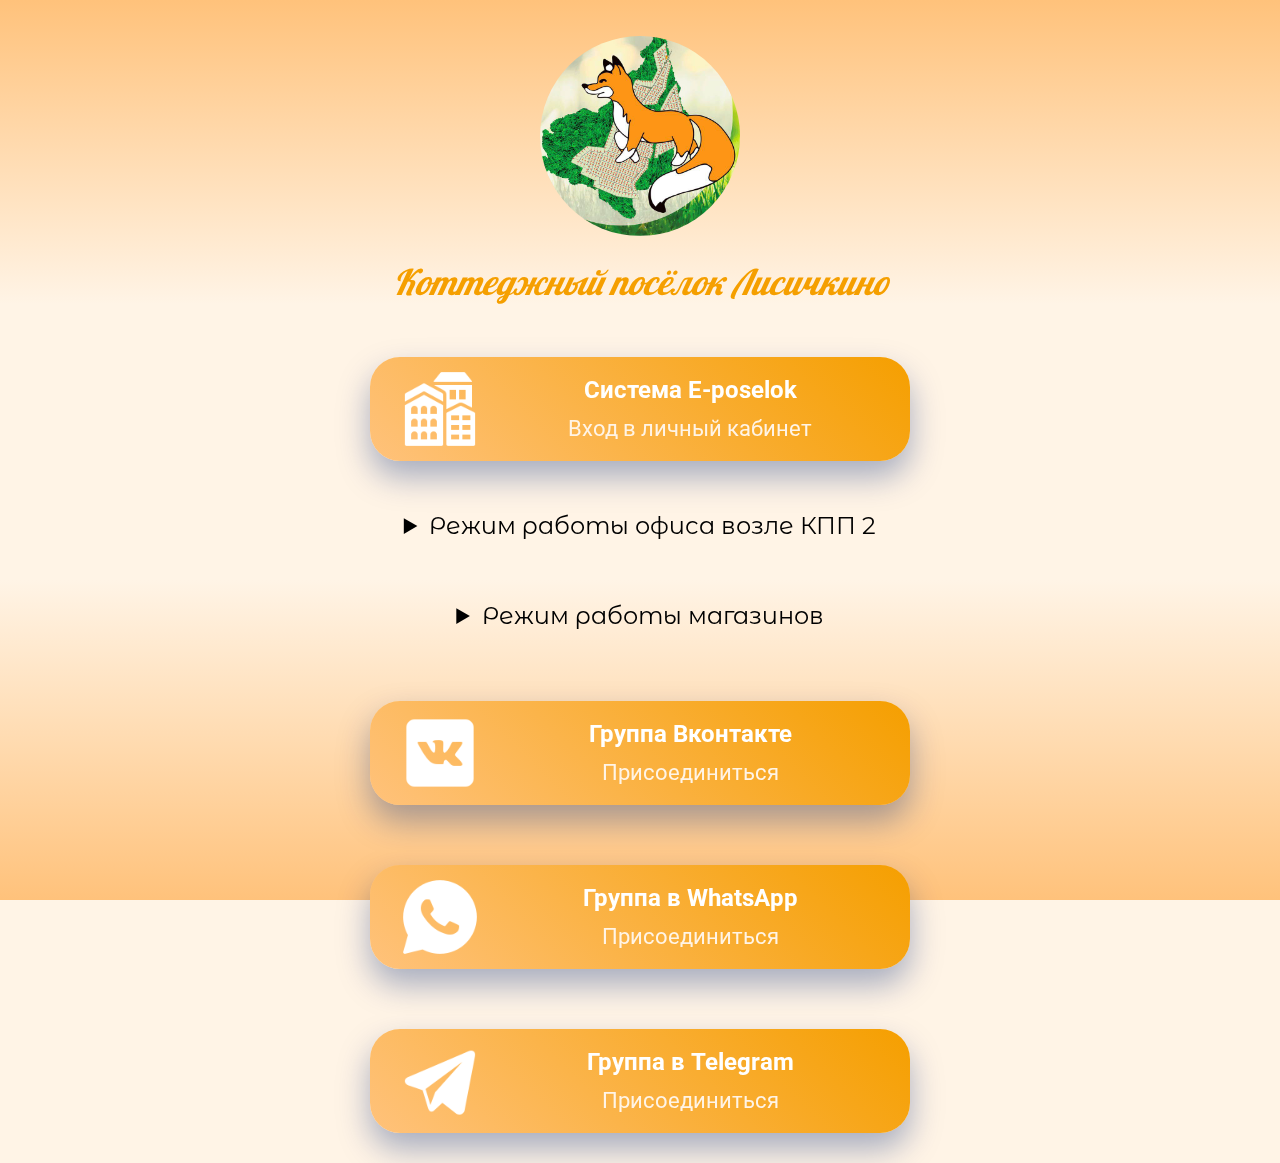
==== www/index.html @ 3f55ec86 "V1.0.0.1" ====
<!doctype html>
<html>
	<head>
		<meta http-equiv="Content-type" content="text/html; charset=utf-8">
		<meta http-equiv="X-UA-Compatible" content="IE=Edge">
		<meta name="viewport" content="width=device-width, initial-scale=1">
		<title>Lisichkino</title>
		<link rel="stylesheet" href="css/styles.css" type="text/css">
		<link rel="stylesheet" href="http://fonts.googleapis.com/css?family=Oswald:400,300" type="text/css">	
		<script src="http://html5shiv.googlecode.com/svn/trunk/html5.js"></script>	
		<link rel="preconnect" href="https://fonts.gstatic.com" crossorigin>
		<link rel="preconnect" href="https://fonts.googleapis.com">
		<link href="https://fonts.googleapis.com/css2?family=Lobster&family=Roboto:wght@300&display=swap" rel="stylesheet">
		<link href="https://fonts.googleapis.com/css2?family=Lobster&family=Montserrat+Alternates:wght@300&family=Roboto:wght@300&display=swap" rel="stylesheet">
		<link href="https://fonts.googleapis.com/css2?family=Lobster&display=swap" rel="stylesheet">	
	</head>
	<body>
		<div class="obw" >
			<div class="wrapper">
				<header>
					<p class="plogo">
						<a href="http://kplisichkino.ru/"><img src="images/logo.png" alt="Lisichkino logo" class="logo_circ" align="middle" width="200" height="200"></a>
					</p>
					<h1>
						<i>Коттеджный посёлок Лисичкино</i>
					</h1>
				</header>		
				<div align="center">		
					<a href="https://lk-lisichkino.e-poselok.ru/" class="pressed-button"> 
						<div class="divimg" >
							<img src="images/eposelok.png" width="80" height="80">
						</div>
						<div>
							<p class="zagolovokknopki"><b>Система E-poselok</b></p>
						</div>
						<p class="textknopki">Вход в личный кабинет</p>
					</a>
				</div>				
				<div class="treeHTML">
					<div class="cu">
						<details><summary>Режим работы офиса возле КПП 2</summary>
						  <div class="cl">Понедельник с 10.00 до 18.00</div>
						  <div class="cl">Среда с 10.00 до 18.00</div>
						  <div class="cl">Суббота с 10.00 до 18.00</div>
						</details>
					  </div>
					<div class="cu">
						<details><summary>Режим работы магазинов</summary>
						  <div  class="cl">Сообщаем, что магазины в</div>
						  <div  class="cl">Лисичкино работают для вас</div>
						  <div  class="cl">с 10.00 до 17.00 ежедневно!!!</div>
						</details>
					</div>
				</div>	
				<div align="center">		
					<a href="https://vk.com/club44738309" class="pressed-button"> 
						<div class="divimg" >
							<img src="images/vkontakte.png" width="80" height="80">
						</div>
						<div>
							<p class="zagolovokknopki"><b>Группа Вконтакте</b></p>
						</div>
						<p class="textknopki">Присоединиться</p>
					</a>
				</div>		
				<div align="center">		
					<a href="https://chat.whatsapp.com/LcslbmSP3X78oPLk5Z6oh2" class="pressed-button"> 
						<div class="divimg" >
							<img src="images/whatsapp.png" width="80" height="80">
						</div>
						<div>
							<p class="zagolovokknopki"><b>Группа в WhatsApp</b></p>
						</div>
						<p class="textknopki">Присоединиться</p>
					</a>
				</div>		
			</div>
			<div align="center" >		
					<a href="https://t.me/lisichkino" class="pressed-button"> 
						<div class="divimg" >
							<img src="images/telegram.png" width="80" height="80">
						</div>
						<div>
							<p class="zagolovokknopki"><b>Группа в Telegram</b></p>
						</div>
						<p class="textknopki">Присоединиться</p>
					</a>
				</div>
			<footer class="footer">			
			</footer>
		</div>
	</body>
</html>
---- www/css/styles.css ----
body {
    -moz-background-size: 100%; 
    -webkit-background-size: 100%;
    -o-background-size: 100%; 
    background-size: 100%; 	
    z-index:0;	
	background-color: #fff4e6; 
	margin: 0; 
    height: 100%; 
    background-size: cover; 	
	min-width: 600px !important;
	min-height:420px !important;
   } 
}

.wrapper {
	margin-left: auto;
    margin-right: auto;
	width: 100px;	
}

header {
	background: linear-gradient(#ffc27b, #fff4e6);
	padding-top: 20px;
	margin-top: 0;
}

.logo_circ {	
	-webkit-border-radius: 50%;
    -moz-border-radius: 50%;
    -o-border-radius: 50%;
    -ms-border-radius: 50%;
    border-radius: 50%;
	
}

.footer{
	background: linear-gradient(#fff4e6, #ffc27b) ;
	z-index:-2;
	margin: 0;
	height:300px;
	position: fixed;
    left: 0; bottom: 0; 
    padding: 10px;   
	width: 100%; 
}

.plogo{
	text-align: center;
}

.zagalovok{
	text-align:center;
	
}

h1{
	text-align: center;
    line-height: 1.25;
    font-size: 2.2rem;
    color: rgb(245, 159, 0) !important;
    font-weight: 400;
	font-family: 'Lobster', cursive;
}

.knopka {
	width: 500px;
	position: inherit;
}

.zagolovokknopki {
	margin-top: 20px;
	padding: 0 0;
	font-family: 'Roboto', sans-serif;	
	color: white;
    font-weight: 400;
	text-align: center;
    line-height: 0.1;
    font-size: 24px;
}

.textknopki {
	font-family: 'Roboto', sans-serif;	
	color: #fff4e6;
    font-weight: 400;
	text-align: center;
    font-size: 22px;
}



.pressed-button {
	width:500px;
	height: 80px;
	text-decoration: none;
	display: inline-block;
	padding: 12px 20px;
	margin: 30px 20px;
	border-radius: 30px;
	background-image: linear-gradient(45deg, #fff4e6 0%, #ffc27b 50%, #f59f00 100%);
	background-position: 100% 0;
	background-size: 200% 200%;
	font-size: 22px;
	font-weight: 200;
	color: white;
	box-shadow: 0 16px 32px 0 rgba(0, 40, 120, .35);
	transition: .5s;  
}

.pressed-button:hover {
	box-shadow: 0 0 0 0 rgba(0, 40, 120, 0);
	background-position: 0 0;
}

.pressed-button img {
	float:left;
	padding-left: 10px;
	padding-right: 10px;
	padding-top: 0;
	padding-bottom:10px;
}

.obw {	
	margin: auto auto;
	width: 100%;
}

.treeHTML {
	width:500px;
    text-align: center;
    margin: 0 auto;
}

.treeHTML details {
	display: block; 
}

.treeHTML summary { 
	top: 0;
	left: 0;
	cursor: pointer;
	padding-bottom:20px; 
}

.treeHTML details[open] summary { 
	outline: none;  
}


.cu {
    display: inline-block;
	width:500px;
	text-align: center;
	line-height: 1.25;
    color: black;
    font-weight: 400;
	padding: 20px 0;	
	font-family: 'Montserrat Alternates', sans-serif;
    font-size: 24px;	
}

.cl {
    float:left;
	font-size: 24px;
	width:500px;
}
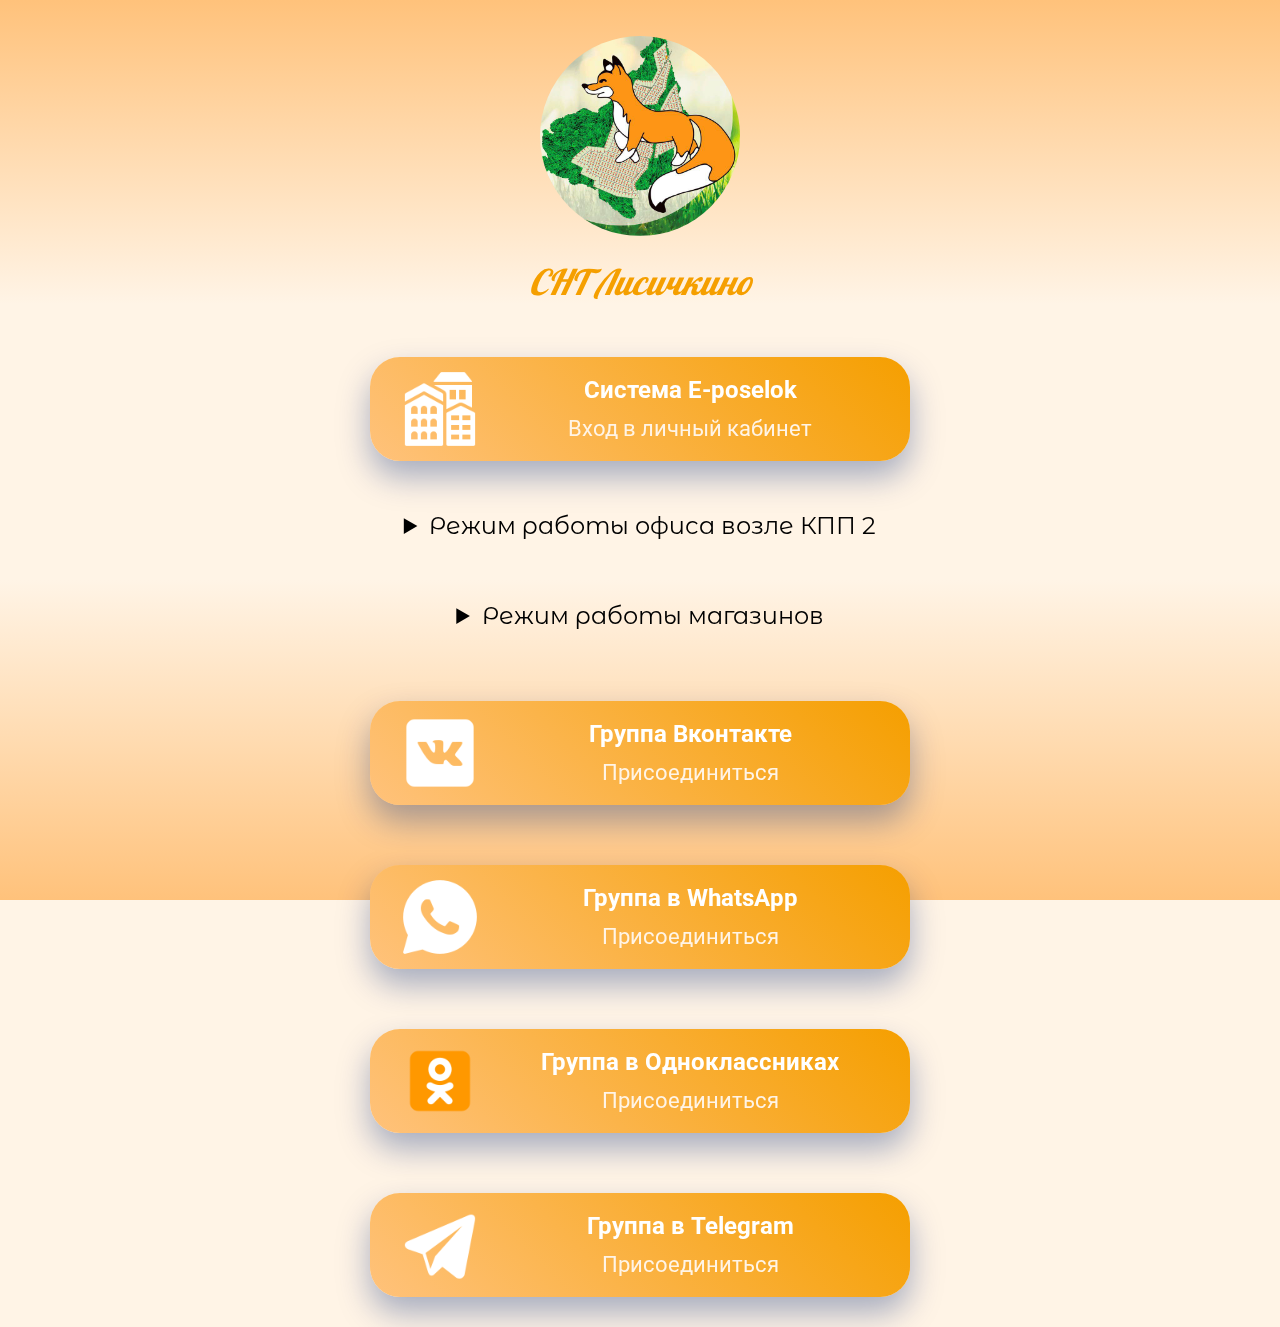
==== commit af63b28d: "Добавила OK и изменила имя на СНТ" ====
--- a/www/index.html
+++ b/www/index.html
@@ -22,7 +22,7 @@
 						<a href="http://kplisichkino.ru/"><img src="images/logo.png" alt="Lisichkino logo" class="logo_circ" align="middle" width="200" height="200"></a>
 					</p>
 					<h1>
-						<i>Коттеджный посёлок Лисичкино</i>
+						<i>СНТ    Лисичкино</i>
 					</h1>
 				</header>		
 				<div align="center">		
@@ -73,9 +73,20 @@
 						</div>
 						<p class="textknopki">Присоединиться</p>
 					</a>
-				</div>		
+				</div>	
+				<div align="center">		
+					<a href="https://ok.ru/group/53508361421045" class="pressed-button"> 
+						<div class="divimg" >
+							<img src="images/ok.png" width="80" height="80">
+						</div>
+						<div>
+							<p class="zagolovokknopki"><b>Группа в Одноклассниках</b></p>
+						</div>
+						<p class="textknopki">Присоединиться</p>
+					</a>
+				</div>
 			</div>
-			<div align="center" >		
+				<div align="center" >		
 					<a href="https://t.me/lisichkino" class="pressed-button"> 
 						<div class="divimg" >
 							<img src="images/telegram.png" width="80" height="80">
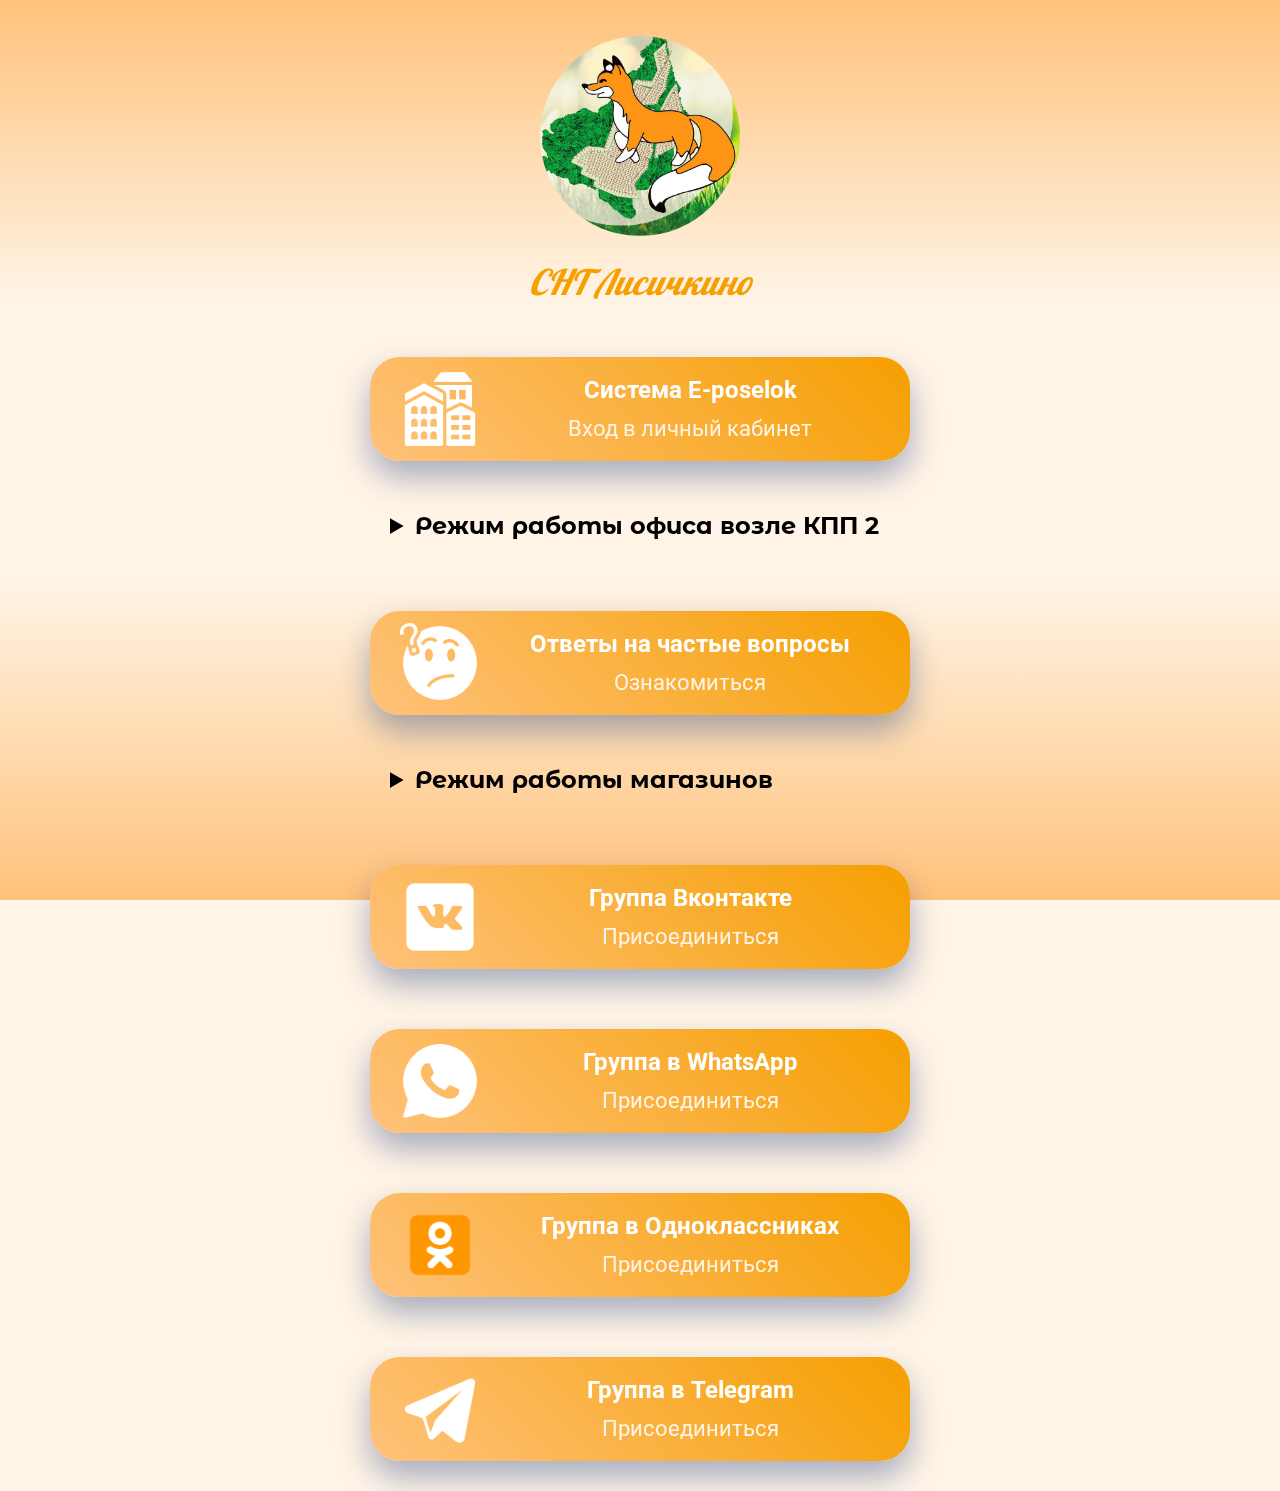
==== commit 96f551c3: "Добавление ЧАВО" ====
--- a/www/index.html
+++ b/www/index.html
@@ -1,10 +1,10 @@
-<!doctype html>
+﻿<!doctype html>
 <html>
 	<head>
 		<meta http-equiv="Content-type" content="text/html; charset=utf-8">
 		<meta http-equiv="X-UA-Compatible" content="IE=Edge">
 		<meta name="viewport" content="width=device-width, initial-scale=1">
-		<title>Lisichkino</title>
+		<title>СНТ Лисичкино - Официальный сайт</title>
 		<link rel="stylesheet" href="css/styles.css" type="text/css">
 		<link rel="stylesheet" href="http://fonts.googleapis.com/css?family=Oswald:400,300" type="text/css">	
 		<script src="http://html5shiv.googlecode.com/svn/trunk/html5.js"></script>	
@@ -38,14 +38,29 @@
 				</div>				
 				<div class="treeHTML">
 					<div class="cu">
-						<details><summary>Режим работы офиса возле КПП 2</summary>
+						<details><summary><b>Режим работы офиса возле КПП 2</b></summary>
 						  <div class="cl">Понедельник с 10.00 до 18.00</div>
 						  <div class="cl">Среда с 10.00 до 18.00</div>
 						  <div class="cl">Суббота с 10.00 до 18.00</div>
 						</details>
 					  </div>
+				</div>
+				
+				<div align="center" >		
+					<a href="what.html" class="pressed-button"> 
+						<div class="divimg" >
+							<img src="images/what.png" width="80" height="80">
+						</div>
+						<div>
+							<p class="zagolovokknopki"><b>Ответы на частые вопросы</b></p>
+						</div>
+						<p class="textknopki">Ознакомиться</p>
+					</a>
+				</div>
+				
+				<div class="treeHTML">
 					<div class="cu">
-						<details><summary>Режим работы магазинов</summary>
+						<details><summary><b>Режим работы магазинов</b></summary>
 						  <div  class="cl">Сообщаем, что магазины в</div>
 						  <div  class="cl">Лисичкино работают для вас</div>
 						  <div  class="cl">с 10.00 до 17.00 ежедневно!!!</div>
--- a/www/css/styles.css
+++ b/www/css/styles.css
@@ -127,7 +127,7 @@
 
 .treeHTML {
 	width:500px;
-    text-align: center;
+    text-align: left;
     margin: 0 auto;
 }
 
@@ -150,7 +150,7 @@
 .cu {
     display: inline-block;
 	width:500px;
-	text-align: center;
+	text-align: justify;
 	line-height: 1.25;
     color: black;
     font-weight: 400;
@@ -163,4 +163,9 @@
     float:left;
 	font-size: 24px;
 	width:500px;
-}+	margin: 10px 0;
+}
+
+
+
+
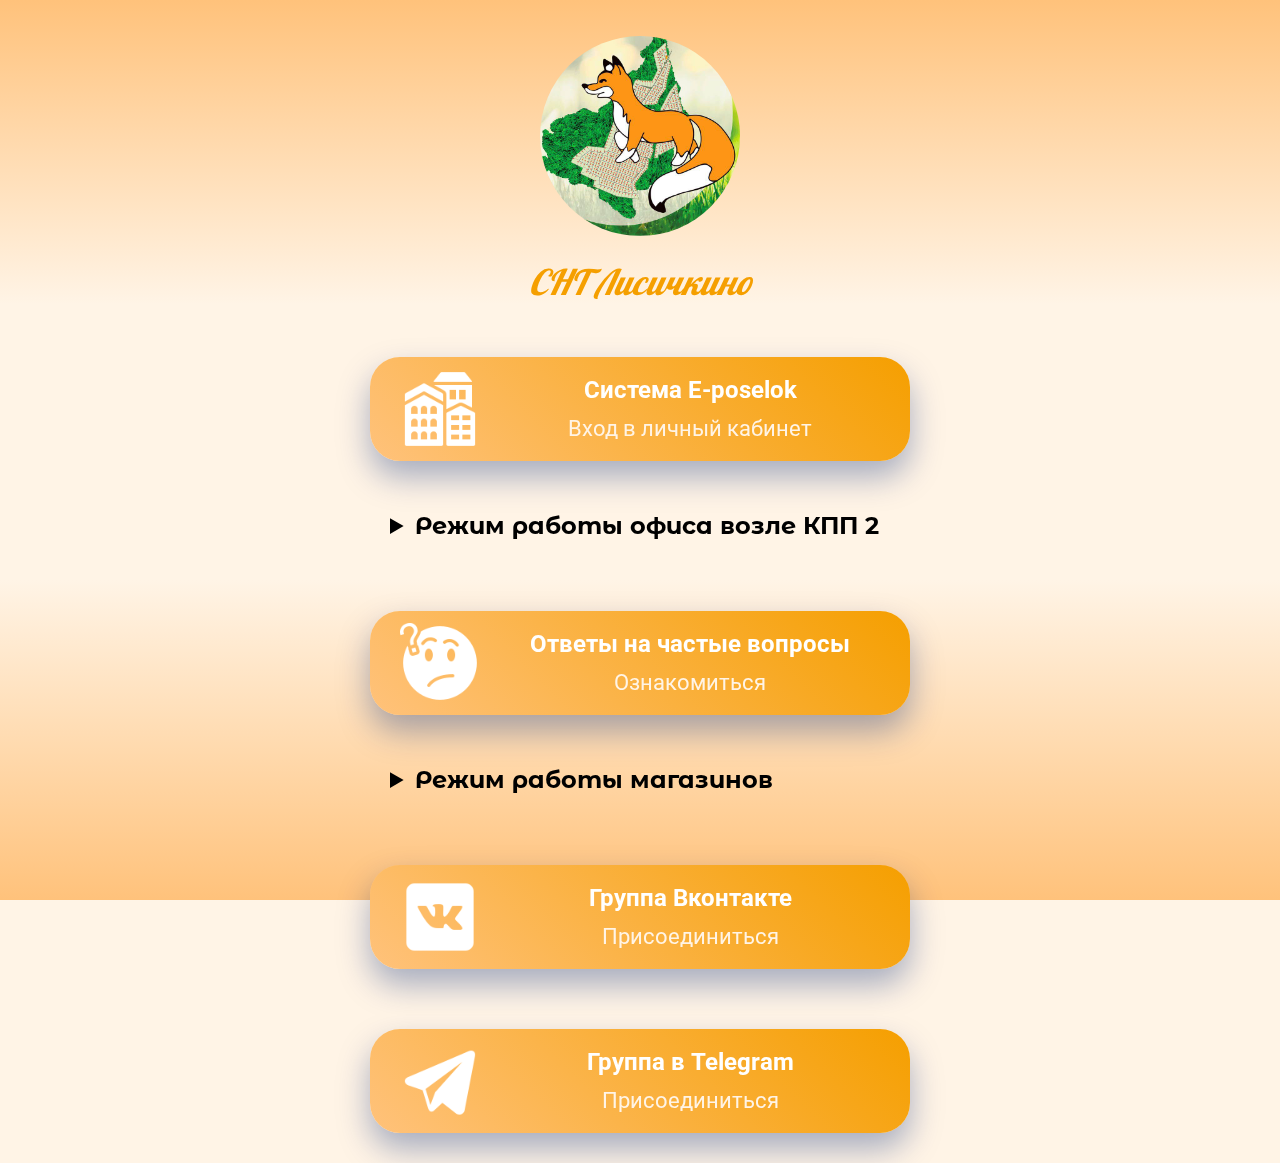
==== commit 58a9c4cd: "Удалила Ok WhatsApp" ====
--- a/www/index.html
+++ b/www/index.html
@@ -78,31 +78,10 @@
 						<p class="textknopki">Присоединиться</p>
 					</a>
 				</div>		
-				<div align="center">		
-					<a href="https://chat.whatsapp.com/LcslbmSP3X78oPLk5Z6oh2" class="pressed-button"> 
-						<div class="divimg" >
-							<img src="images/whatsapp.png" width="80" height="80">
-						</div>
-						<div>
-							<p class="zagolovokknopki"><b>Группа в WhatsApp</b></p>
-						</div>
-						<p class="textknopki">Присоединиться</p>
-					</a>
-				</div>	
-				<div align="center">		
-					<a href="https://ok.ru/group/53508361421045" class="pressed-button"> 
-						<div class="divimg" >
-							<img src="images/ok.png" width="80" height="80">
-						</div>
-						<div>
-							<p class="zagolovokknopki"><b>Группа в Одноклассниках</b></p>
-						</div>
-						<p class="textknopki">Присоединиться</p>
-					</a>
-				</div>
+				
 			</div>
 				<div align="center" >		
-					<a href="https://t.me/lisichkino" class="pressed-button"> 
+					<a href="https://t.me/sntsolnechniy" class="pressed-button"> 
 						<div class="divimg" >
 							<img src="images/telegram.png" width="80" height="80">
 						</div>
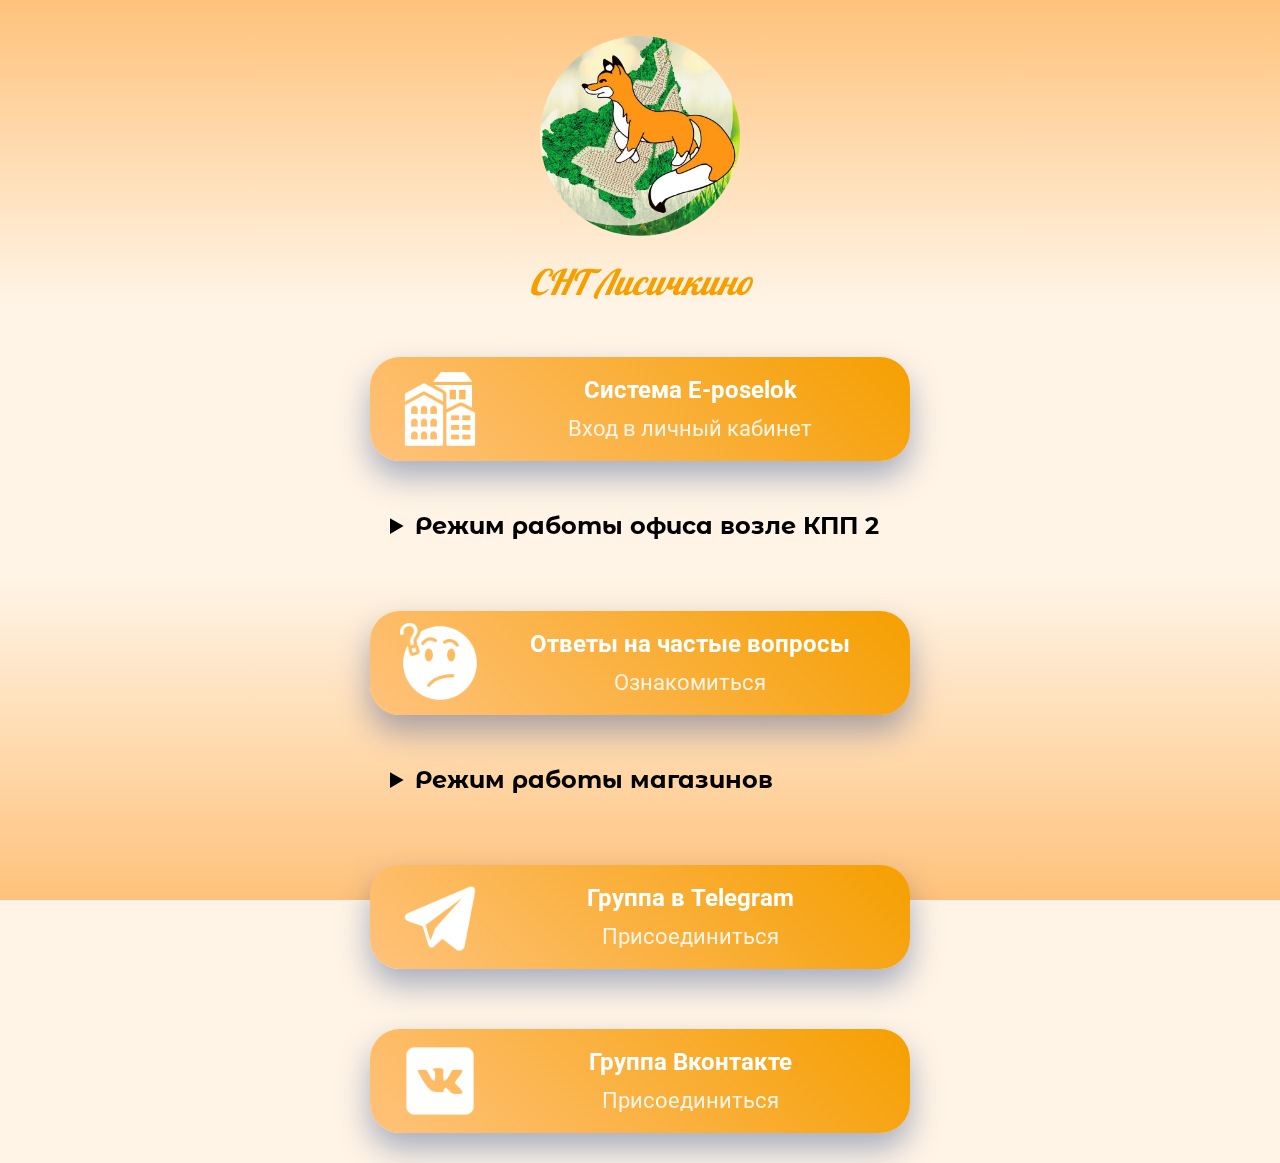
==== commit dc4e109d: "Телеграмм рулит" ====
--- a/www/index.html
+++ b/www/index.html
@@ -67,6 +67,19 @@
 						</details>
 					</div>
 				</div>	
+				
+				<div align="center" >		
+					<a href="https://t.me/sntsolnechniy" class="pressed-button"> 
+						<div class="divimg" >
+							<img src="images/telegram.png" width="80" height="80">
+						</div>
+						<div>
+							<p class="zagolovokknopki"><b>Группа в Telegram</b></p>
+						</div>
+						<p class="textknopki">Присоединиться</p>
+					</a>
+				</div>
+				
 				<div align="center">		
 					<a href="https://vk.com/club44738309" class="pressed-button"> 
 						<div class="divimg" >
@@ -80,17 +93,7 @@
 				</div>		
 				
 			</div>
-				<div align="center" >		
-					<a href="https://t.me/sntsolnechniy" class="pressed-button"> 
-						<div class="divimg" >
-							<img src="images/telegram.png" width="80" height="80">
-						</div>
-						<div>
-							<p class="zagolovokknopki"><b>Группа в Telegram</b></p>
-						</div>
-						<p class="textknopki">Присоединиться</p>
-					</a>
-				</div>
+				
 			<footer class="footer">			
 			</footer>
 		</div>
